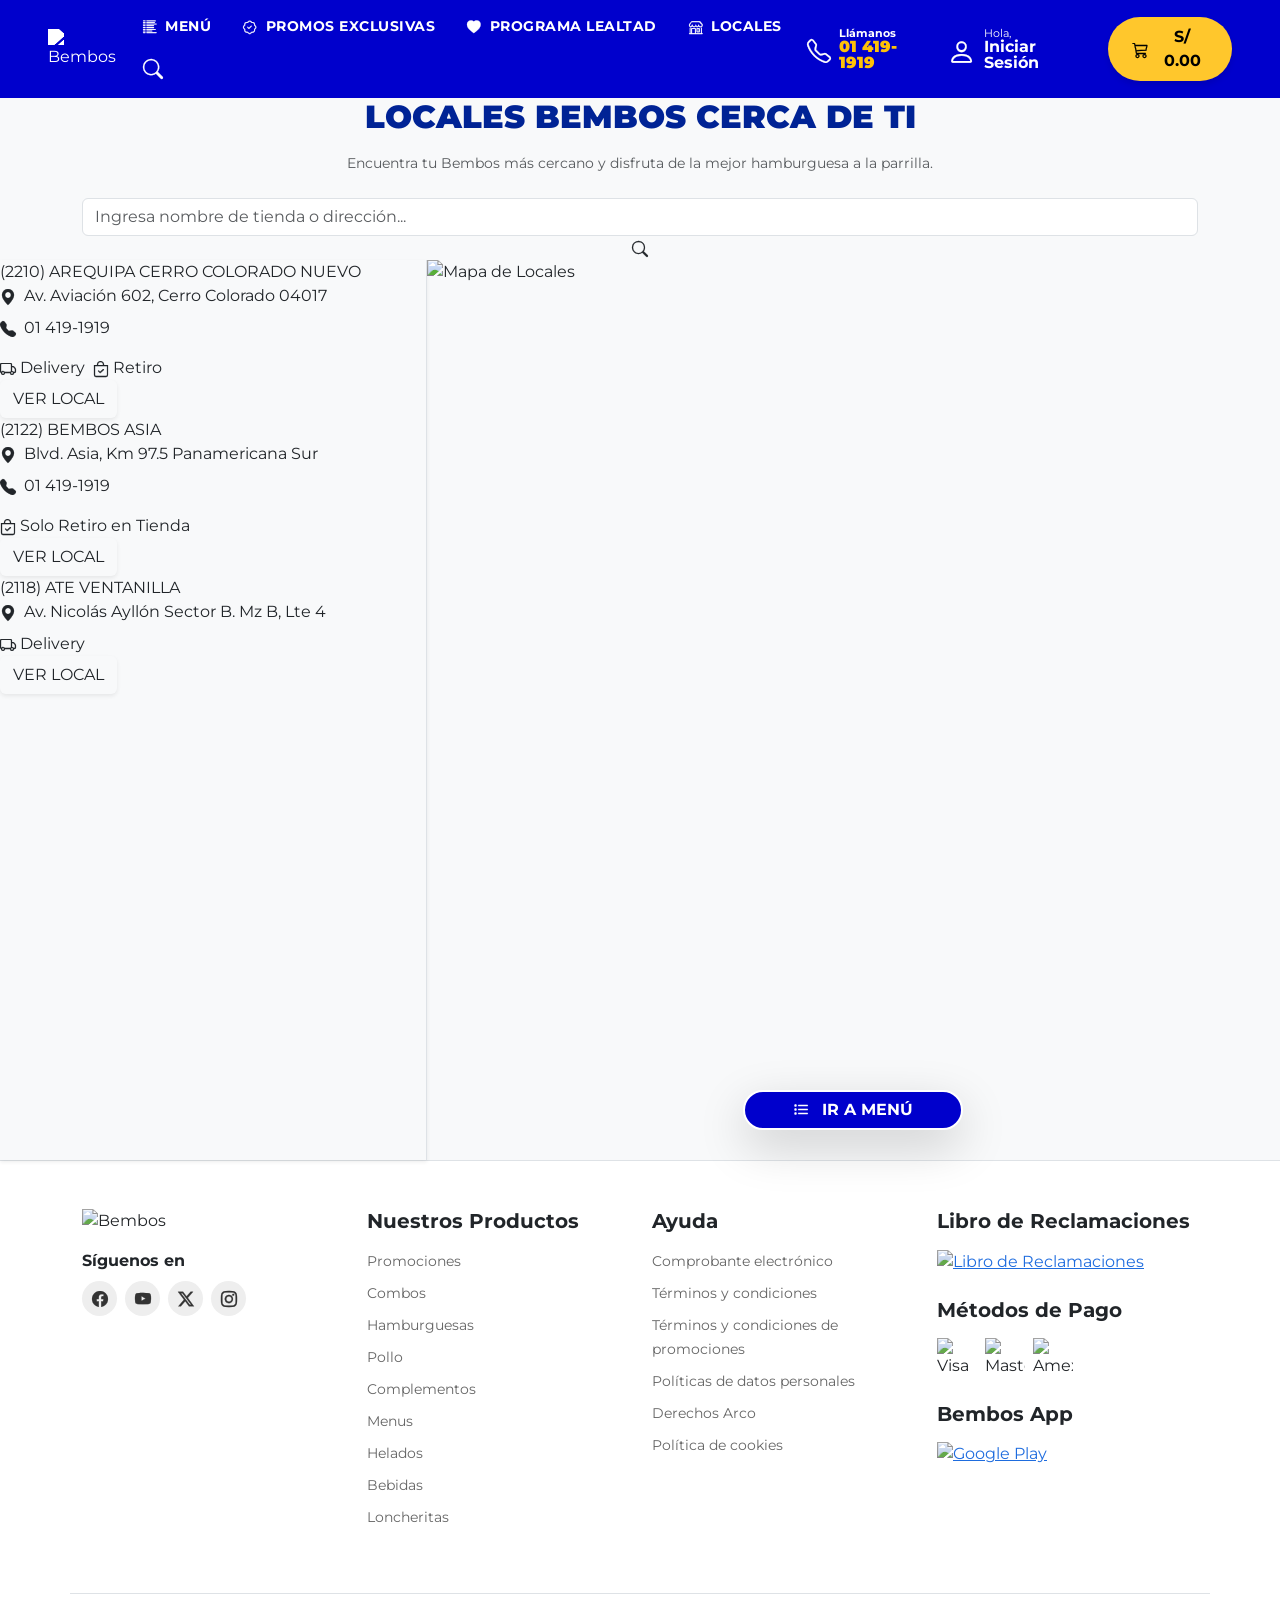
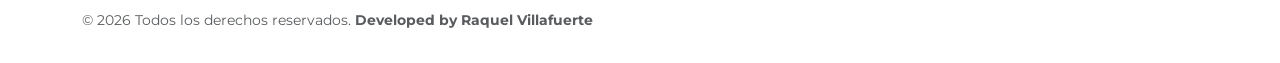
==== locales.html @ 78f551d9 "Actualizacion de la web" ====
<!DOCTYPE html>
<html lang="es">
<head>
    <meta charset="UTF-8">
    <meta name="viewport" content="width=device-width, initial-scale=1.0">
    <title>Bembos - Locales</title>
    <link href="https://cdn.jsdelivr.net/npm/bootstrap@5.3.0/dist/css/bootstrap.min.css" rel="stylesheet">
    <link href="https://fonts.googleapis.com/css2?family=Montserrat:wght@400;700;900&display=swap" rel="stylesheet">
    <link rel="stylesheet" href="https://cdn.jsdelivr.net/npm/bootstrap-icons@1.11.3/font/bootstrap-icons.min.css">
    <link rel="stylesheet" href="styles/style.css">
</head>
<body>

    <header class="bg-primary-bembos py-2 sticky-top">
        <div class="container-fluid px-lg-5">
            <nav class="d-flex align-items-center justify-content-between">
                
                <div class="header-logo">
                    <img src="https://www.bembos.com.pe/static/version1776085287/frontend/Ngr/bembos/es_PE/images/logo.svg" alt="Bembos" class="img-fluid" style="max-height: 50px;">
                </div>

                <ul class="nav d-none d-xl-flex align-items-center mx-auto">
                    <li class="nav-item">
                        <a href="index.html" class="nav-link text-white fw-bold d-flex align-items-center">
                            <i class="bi bi-list-columns-reverse me-2"></i> MENÚ
                        </a>
                    </li>
                    <li class="nav-item">
                        <a href="#" class="nav-link text-white fw-bold d-flex align-items-center">
                            <i class="bi bi-patch-check me-2"></i> PROMOS EXCLUSIVAS
                        </a>
                    </li>
                    <li class="nav-item">
                        <a href="login.html" class="nav-link text-white fw-bold d-flex align-items-center">
                            <i class="bi bi-heart-fill me-2"></i> PROGRAMA LEALTAD
                        </a>
                    </li>
                    <li class="nav-item">
                        <a href="locales.html" class="nav-link text-white fw-bold d-flex align-items-center">
                            <i class="bi bi-shop me-2"></i> LOCALES
                        </a>
                    </li>
                    <li class="nav-item">
                        <a href="#" class="nav-link text-white px-2">
                            <i class="bi bi-search fs-5"></i>
                        </a>
                    </li>
                </ul>

                <div class="d-flex align-items-center gap-4 text-white">
                    <div class="d-none d-md-flex align-items-center gap-2">
                        <i class="bi bi-telephone fs-4"></i>
                        <div class="lh-1">
                            <small class="d-block fw-bold" style="font-size: 0.7rem;">Llámanos</small>
                            <span class="fw-black text-warning">01 419-1919</span>
                        </div>
                    </div>

                    <div class="d-flex align-items-center gap-2 cursor-pointer">
                        <i class="bi bi-person fs-3"></i>
                        <div class="lh-1">
                            <small class="d-block" style="font-size: 0.7rem;">Hola,</small>
                            <span class="fw-bold">Iniciar Sesión</span>
                        </div>
                    </div>

                    <button class="btn btn-warning rounded-pill d-flex align-items-center px-4 py-2 fw-bold">
                        <i class="bi bi-cart3 me-2"></i> S/ 0.00
                    </button>
                </div>

            </nav>
        </div>
    </header>

    <section class="search-section">
        <div class="container text-center">
            <h2 class="fw-black text-uppercase mb-3" style="color: var(--bembos-blue);">Locales Bembos cerca de ti</h2>
            <p class="text-muted small mb-4">Encuentra tu Bembos más cercano y disfruta de la mejor hamburguesa a la parrilla.</p>
            <div class="search-box mx-auto">
                <input type="text" class="form-control" placeholder="Ingresa nombre de tienda o dirección...">
                <i class="bi bi-search"></i>
            </div>
        </div>
    </section>

    <main class="container-fluid p-0 locales-wrapper">
        <div class="row g-0 h-100">
            
            <div class="col-lg-4 col-md-5 scrollable-list border-end shadow-sm">
                
                <div class="store-card">
                    <div class="store-name">(2210) AREQUIPA CERRO COLORADO <span class="badge-new">NUEVO</span></div>
                    <div class="store-info">
                        <p class="mb-2"><i class="bi bi-geo-alt-fill me-1"></i> Av. Aviación 602, Cerro Colorado 04017</p>
                        <p class="mb-3"><i class="bi bi-telephone-fill me-1"></i> 01 419-1919</p>
                        <div class="d-flex gap-2">
                            <span class="dispatch-tag tag-delivery"><i class="bi bi-truck"></i> Delivery</span>
                            <span class="dispatch-tag tag-pickup"><i class="bi bi-bag-check"></i> Retiro</span>
                        </div>
                    </div>
                    <button class="btn btn-ver-local shadow-sm">VER LOCAL</button>
                </div>

                <div class="store-card">
                    <div class="store-name">(2122) BEMBOS ASIA</div>
                    <div class="store-info">
                        <p class="mb-2"><i class="bi bi-geo-alt-fill me-1"></i> Blvd. Asia, Km 97.5 Panamericana Sur</p>
                        <p class="mb-3"><i class="bi bi-telephone-fill me-1"></i> 01 419-1919</p>
                        <div class="d-flex gap-2">
                            <span class="dispatch-tag tag-pickup"><i class="bi bi-bag-check"></i> Solo Retiro en Tienda</span>
                        </div>
                    </div>
                    <button class="btn btn-ver-local shadow-sm">VER LOCAL</button>
                </div>

                <div class="store-card">
                    <div class="store-name">(2118) ATE VENTANILLA</div>
                    <div class="store-info">
                        <p class="mb-2"><i class="bi bi-geo-alt-fill me-1"></i> Av. Nicolás Ayllón Sector B. Mz B, Lte 4</p>
                        <div class="d-flex gap-2">
                            <span class="dispatch-tag tag-delivery"><i class="bi bi-truck"></i> Delivery</span>
                        </div>
                    </div>
                    <button class="btn btn-ver-local shadow-sm">VER LOCAL</button>
                </div>

            </div>

            <div class="col-lg-8 col-md-7 d-none d-md-block p-0">
                <div class="map-container position-relative w-100" style="height: 100vh; min-height: 500px;">
                    
                    <img src="https://malldelsur.pe/wp-content/uploads/2023/12/DRCT-PLANTA-N%C2%B0-4-OK-BEMBOS-scaled.jpg" 
                        alt="Mapa de Locales" 
                        style="position: absolute; top: 0; left: 0; width: 100%; height: 100%; object-fit: cover; z-index: 1;">

                    <button class="btn btn-primary-bembos rounded-pill px-5 shadow-lg" 
                            style="position: absolute; bottom: 30px; left: 50%; transform: translateX(-50%); z-index: 10; border: 2px solid white;">
                        <i class="bi bi-list-task me-2"></i> IR A MENÚ
                    </button>

                </div>
            </div>

        </div>
    </main>

    <footer class="bg-white pt-5 pb-3 border-top">
        <div class="container">
            <div class="row g-4">
                
                <div class="col-lg-3 col-md-6">
                    <div class="footer-brand mb-4">
                        <img src="https://www.bembos.com.pe/static/version1776085287/frontend/Ngr/bembos/es_PE/images/logo.svg" 
                            alt="Bembos" class="img-fluid mb-3" style="max-height: 60px;">
                        <p class="fw-bold mb-2">Síguenos en</p>
                        <div class="d-flex gap-2">
                            <a href="#" class="social-icon"><i class="bi bi-facebook"></i></a>
                            <a href="#" class="social-icon"><i class="bi bi-youtube"></i></a>
                            <a href="#" class="social-icon"><i class="bi bi-twitter-x"></i></a>
                            <a href="#" class="social-icon"><i class="bi bi-instagram"></i></a>
                        </div>
                    </div>
                </div>

                <div class="col-lg-3 col-md-6">
                    <h5 class="fw-bold mb-3">Nuestros Productos</h5>
                    <ul class="list-unstyled footer-links">
                        <li><a href="#">Promociones</a></li>
                        <li><a href="#">Combos</a></li>
                        <li><a href="#">Hamburguesas</a></li>
                        <li><a href="#">Pollo</a></li>
                        <li><a href="#">Complementos</a></li>
                        <li><a href="#">Menus</a></li>
                        <li><a href="#">Helados</a></li>
                        <li><a href="#">Bebidas</a></li>
                        <li><a href="#">Loncheritas</a></li>
                    </ul>
                </div>

                <div class="col-lg-3 col-md-6">
                    <h5 class="fw-bold mb-3">Ayuda</h5>
                    <ul class="list-unstyled footer-links">
                        <li><a href="#">Comprobante electrónico</a></li>
                        <li><a href="#">Términos y condiciones</a></li>
                        <li><a href="#">Términos y condiciones de promociones</a></li>
                        <li><a href="#">Políticas de datos personales</a></li>
                        <li><a href="#">Derechos Arco</a></li>
                        <li><a href="#">Política de cookies</a></li>
                    </ul>
                </div>

                <div class="col-lg-3 col-md-6">
                    <div class="mb-4">
                        <h5 class="fw-bold mb-3">Libro de Reclamaciones</h5>
                        <a href="#">
                            <img src="https://www.bembos.com.pe/static/version1776085287/frontend/Ngr/bembos/es_PE/images/libro-de-reclamaciones.jpg" alt="Libro de Reclamaciones" class="img-fluid" style="max-height: 50px;">
                        </a>
                    </div>
                    
                    <div class="mb-4">
                        <h5 class="fw-bold mb-3">Métodos de Pago</h5>
                        <div class="d-flex gap-2">
                            <img src="https://encrypted-tbn0.gstatic.com/images?q=tbn:ANd9GcSMhfgW6C_B1NEFuFxX0PaXF1AmC6dgJ_F9jw&s" alt="Visa" width="40">
                            <img src="https://encrypted-tbn0.gstatic.com/images?q=tbn:ANd9GcS1SHuPLJLGPPdr-mIWoQvR1qDRK9M4UAbMoQ&s" alt="Mastercard" width="40">
                            <img src="https://upload.wikimedia.org/wikipedia/commons/thumb/f/fa/American_Express_logo_%282018%29.svg/1280px-American_Express_logo_%282018%29.svg.png" alt="Amex" width="40">
                        </div>
                    </div>

                    <div>
                        <h5 class="fw-bold mb-3">Bembos App</h5>
                        <div class="d-flex flex-column gap-2">
                            <a href="#"><img src="https://storage.googleapis.com/support-kms-prod/dCVdVst3A3cmbTkiGoxcUJZq0orhKw4LPDeH" alt="Google Play" width="120"></a>
                        </div>
                    </div>
                </div>
            </div>

            <div class="row mt-5 pt-3 border-top">
                <div class="col-md-12">
                    <p class="text-muted small">© 2026 Todos los derechos reservados. <span class="fw-bold">Developed by Raquel Villafuerte</span></p>
                </div>
            </div>
        </div>
    </footer>

    <script src="https://cdn.jsdelivr.net/npm/bootstrap@5.3.0/dist/js/bootstrap.bundle.min.js"></script>
</body>
</html>
---- styles/style.css ----
:root {
    --bembos-blue: #002395;
    --bembos-red: #e4002b;
    --bembos-yellow: #ffc72c;
}

body {
    font-family: 'Montserrat', sans-serif;
    background-color: #f8f9fa;
}

.bg-blue-bembos { background-color: var(--bembos-blue); }


.bg-primary-bembos {
    background-color: #0000CC; 
}

.fw-black {
    font-weight: 900;
}

.nav-link {
    font-size: 0.85rem;
    letter-spacing: 0.5px;
    padding: 0.5rem 1rem !important;
    transition: color 0.3s ease;
}

.nav-link:hover {
    color: #FFC72C !important;
}

.btn-warning {
    background-color: #FFC72C;
    border: none;
    box-shadow: 0 4px 6px rgba(0,0,0,0.1);
}

.bi {
    -webkit-text-stroke: 0.5px;
}


#heroBembos .carousel-item img {
    height: auto;
    max-height: 550px; 
    object-fit: cover; 
}

.carousel-indicators [button] {
    width: 12px;
    height: 12px;
    border-radius: 50%; 
    background-color: #fff;
    opacity: 0.5;
}

.carousel-indicators .active {
    opacity: 1;
    background-color: var(--bembos-yellow); 
}

.carousel-control-prev, .carousel-control-next {
    width: 5%;
}

.fw-black { font-weight: 900; }
.italic { font-style: italic; }

.category-nav {
    display: flex;
    align-items: flex-start; 
    flex-wrap: nowrap;
    overflow-x: auto; 
    padding: 20px 0;
}

.category-card {
    display: flex;
    flex-direction: column;
    align-items: center;
    cursor: pointer;
    width: 180px;
    transition: transform 0.3s ease;
}

.category-btn {
    border: 1px solid #ccc;
    border-radius: 50px;
    padding: 6px 20px;
    font-weight: 700;
    font-size: 0.85rem;
    color: #333;
    background-color: white;
    z-index: 2;
    margin-bottom: -15px; 
    transition: all 0.3s ease;
    white-space: nowrap;
}

.category-img-container {
    border: 2px solid #eee; 
    border-radius: 15px;
    background-color: white;
    width: 100%;
    height: 200px;
    display: flex;
    align-items: center;
    justify-content: center;
    transition: all 0.3s ease;
    padding: 15px;
}

.category-img-container img {
    max-width: 100%;
    height: auto;
    transition: transform 0.3s ease;
}

.category-card:hover {
    transform: translateY(-5px);
}

.category-card:hover .category-btn {
    background-color: var(--bembos-blue);
    border-color: var(--bembos-blue);
    color: white;
}

.category-card:hover .category-img-container {
    border-color: var(--bembos-blue);
    box-shadow: 0 5px 15px rgba(0,0,204,0.1); 
}

.category-card:hover .category-img-container img {
    transform: scale(1.1);
}

.bi::before {
    display: inline-block;
    vertical-align: middle;
    -webkit-text-stroke: 0.25px; 
}

.header-logo {
    filter: brightness(0) invert(1);
    max-height: 50px;
    transition: opacity 0.3s ease;
}

.header-logo:hover {
    opacity: 0.8; 
}

.product-card {
    transition: all 0.3s ease; 
    background-color: #ffffff;
    cursor: pointer;
    overflow: visible; 
}

.product-card:hover {
    border-color: var(--bembos-blue) !important;
    transform: translateY(-8px);
    box-shadow: 0 10px 25px rgba(0, 0, 0, 0.1) !important;
}

.product-image img {
    transition: transform 0.3s ease;
    max-height: 180px;
    object-fit: contain;
}

.product-card:hover .product-image img {
    transform: scale(1.08); 
}

.btn-add-cart {
    position: absolute;
    bottom: 15px;
    right: 15px;
    background-color: var(--bembos-blue);
    color: white;
    border: none;
    width: 40px;
    height: 40px;
    border-radius: 50%;
    display: flex;
    align-items: center;
    justify-content: center;
    font-size: 1.2rem;
    transition: background-color 0.2s ease;
    box-shadow: 0 4px 8px rgba(0, 0, 0, 0.2);
}

.btn-add-cart:hover {
    background-color: #000088;
}

.product-content p {
    display: -webkit-box;
    -webkit-line-clamp: 2; 
    -webkit-box-orient: vertical;
    overflow: hidden;
    height: 40px; 
}

.btn-link {
    text-decoration: none;
}

.btn-primary-bembos {
    background-color: #0000CC;
    color: white;
    border: none;
    font-weight: bold;
    transition: background-color 0.3s;
}

.btn-primary-bembos:hover {
    background-color: #000088;
    color: white;
}

.info-card {
    height: 250px;
    transition: transform 0.3s ease;
}

.info-card:hover {
    transform: scale(1.02);
}

.card-image {
    height: 100%;
}

.card-image img {
    width: 100%;
    height: 100%;
    object-fit: cover; 
}

.card-text {
    display: flex;
    flex-direction: column;
    justify-content: center;
}

.footer-links li {
    margin-bottom: 8px;
}

.footer-links a {
    text-decoration: none;
    color: #666;
    font-size: 0.9rem;
    transition: color 0.3s ease;
}

.footer-links a:hover {
    color: var(--bembos-blue);
}

.social-icon {
    display: flex;
    align-items: center;
    justify-content: center;
    width: 35px;
    height: 35px;
    background-color: #eee;
    border-radius: 50%;
    color: #333;
    text-decoration: none;
    transition: all 0.3s ease;
}

.social-icon:hover {
    background-color: var(--bembos-blue);
    color: white;
}

footer img {
    filter: grayscale(0.2);
    transition: filter 0.3s ease;
}

footer img:hover {
    filter: grayscale(0);
}

@media (max-width: 768px) {
    .info-card {
        flex-direction: column;
        height: auto;
    }
    .card-image, .card-text {
        width: 100% !important;
    }
}
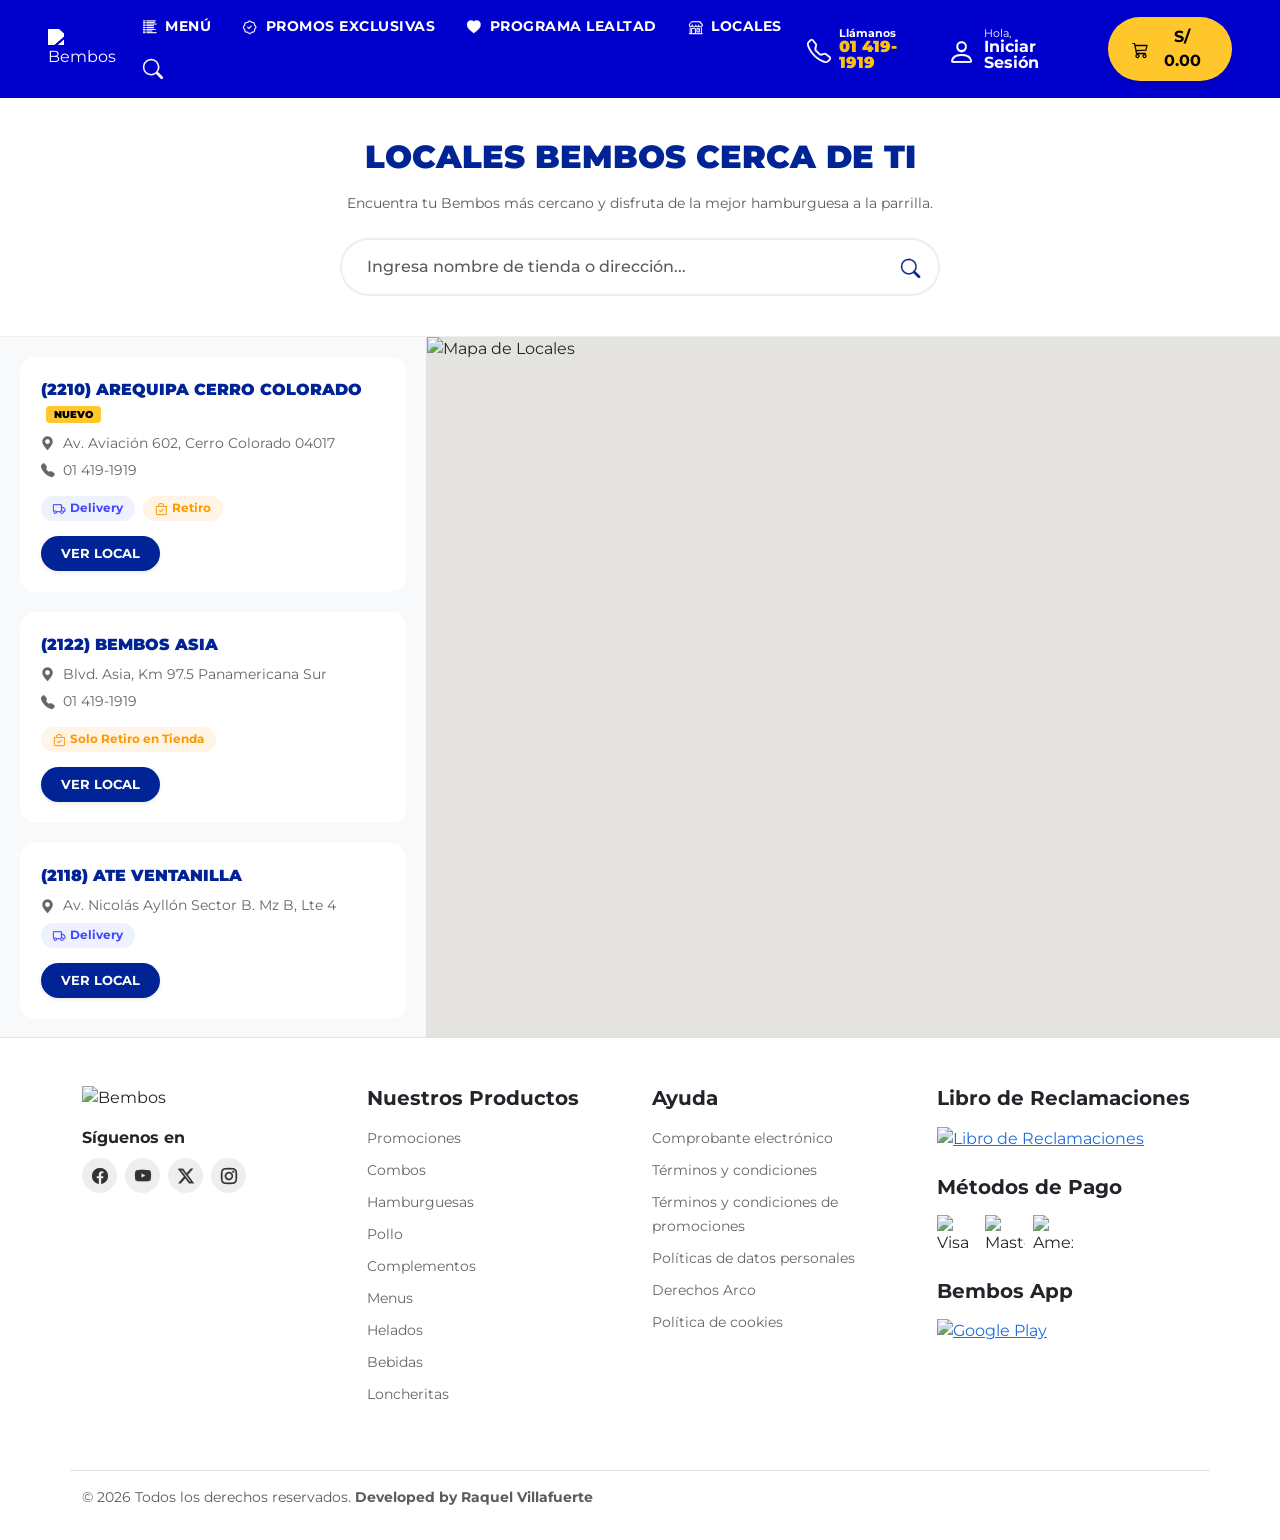
==== commit 407faa47: "correcion de direccionamiento" ====
--- a/locales.html
+++ b/locales.html
@@ -26,7 +26,7 @@
                         </a>
                     </li>
                     <li class="nav-item">
-                        <a href="#" class="nav-link text-white fw-bold d-flex align-items-center">
+                        <a href="promos.html" class="nav-link text-white fw-bold d-flex align-items-center">
                             <i class="bi bi-patch-check me-2"></i> PROMOS EXCLUSIVAS
                         </a>
                     </li>
@@ -226,4 +226,4 @@
 
     <script src="https://cdn.jsdelivr.net/npm/bootstrap@5.3.0/dist/js/bootstrap.bundle.min.js"></script>
 </body>
-</html>+</html>
--- a/styles/style.css
+++ b/styles/style.css
@@ -157,13 +157,21 @@
     transition: all 0.3s ease; 
     background-color: #ffffff;
     cursor: pointer;
-    overflow: visible; 
+    position: relative; 
+    overflow: visible !important;
+    z-index: 1;
 }
 
 .product-card:hover {
     border-color: var(--bembos-blue) !important;
     transform: translateY(-8px);
     box-shadow: 0 10px 25px rgba(0, 0, 0, 0.1) !important;
+    z-index: 10; 
+}
+
+.product-card .badge {
+    z-index: 20; 
+    pointer-events: none; 
 }
 
 .product-image img {
@@ -298,4 +306,191 @@
     .card-image, .card-text {
         width: 100% !important;
     }
+}
+
+/*Login*/
+.auth-container {
+    min-height: 60vh;
+    background-color: #fff;
+}
+.login-column {
+    border-right: 1px solid #eee;
+}
+.auth-title {
+    font-weight: 900;
+    color: #333;
+    letter-spacing: -1px;
+}
+.form-label {
+    font-weight: 700;
+    font-size: 0.85rem;
+    color: #555;
+}
+.form-control {
+    padding: 12px;
+    border-radius: 8px;
+    border: 1px solid #ddd;
+}
+.btn-auth {
+    background-color: #0000CC;
+    color: white;
+    font-weight: 700;
+    border-radius: 50px;
+    padding: 12px;
+    width: 100%;
+    border: none;
+    transition: background 0.3s;
+}
+.btn-auth:hover {
+    background-color: #000088;
+    color: white;
+}
+.benefit-list {
+    list-style: none;
+    padding-left: 0;
+}
+.benefit-list li {
+    position: relative;
+    padding-left: 25px;
+    margin-bottom: 12px;
+    font-size: 0.9rem;
+    color: #666;
+}
+.benefit-list li::before {
+    content: "•";
+    color: #0000CC;
+    font-weight: bold;
+    position: absolute;
+    left: 0;
+    font-size: 1.5rem;
+    line-height: 1;
+}
+.forgot-password {
+    color: #0000CC;
+    text-decoration: none;
+    font-weight: 700;
+    font-size: 0.85rem;
+}
+@media (max-width: 768px) {
+    .login-column {
+        border-right: none;
+        border-bottom: 1px solid #eee;
+        padding-bottom: 3rem;
+        margin-bottom: 3rem;
+    }
+}
+
+/*Locales*/
+.search-section {
+    background-color: #fff;
+    padding: 40px 0;
+    border-bottom: 1px solid #eee;
+}
+
+.search-box {
+    position: relative;
+    max-width: 600px;
+}
+
+.search-box input {
+    border-radius: 50px;
+    padding: 15px 25px;
+    border: 2px solid #eee;
+    font-weight: 500;
+}
+
+.search-box i {
+    position: absolute;
+    right: 20px;
+    top: 50%;
+    transform: translateY(-50%);
+    color: var(--bembos-blue);
+    font-size: 1.2rem;
+}
+
+.locales-wrapper {
+    background-color: #f8f9fa;
+    height: calc(100vh - 200px);
+    overflow: hidden;
+}
+
+.scrollable-list {
+    height: 100%;
+    overflow-y: auto;
+    padding: 20px;
+}
+
+.store-card {
+    background: white;
+    border-radius: 15px;
+    padding: 20px;
+    margin-bottom: 20px;
+    border: 1px solid transparent;
+    transition: all 0.3s ease;
+    cursor: pointer;
+}
+
+.store-card:hover {
+    border-color: var(--bembos-blue);
+    box-shadow: 0 10px 20px rgba(0,0,204,0.08);
+    transform: translateY(-3px);
+}
+
+.store-name {
+    font-weight: 900;
+    color: var(--bembos-blue);
+    text-transform: uppercase;
+    font-size: 1rem;
+    margin-bottom: 8px;
+}
+
+.store-info {
+    font-size: 0.85rem;
+    color: #666;
+    line-height: 1.4;
+}
+
+.dispatch-tag {
+    font-size: 0.75rem;
+    font-weight: 700;
+    padding: 4px 12px;
+    border-radius: 50px;
+    display: inline-flex;
+    align-items: center;
+    gap: 5px;
+}
+
+.tag-delivery { background: #eef2ff; color: #4444ff; }
+.tag-pickup { background: #fff4e5; color: #ff9900; }
+
+.btn-ver-local {
+    background-color: var(--bembos-blue);
+    color: white;
+    border-radius: 50px;
+    font-weight: 700;
+    font-size: 0.8rem;
+    padding: 8px 20px;
+    margin-top: 15px;
+    border: none;
+}
+
+.map-container {
+    width: 100%;
+    height: 100%;
+    background-color: #e5e3df;
+    display: flex;
+    align-items: center;
+    justify-content: center;
+    position: relative;
+}
+
+.badge-new {
+    background: #FFC72C;
+    color: #000;
+    font-size: 0.65rem;
+    font-weight: 900;
+    padding: 2px 8px;
+    border-radius: 4px;
+    vertical-align: middle;
+    margin-left: 5px;
 }
